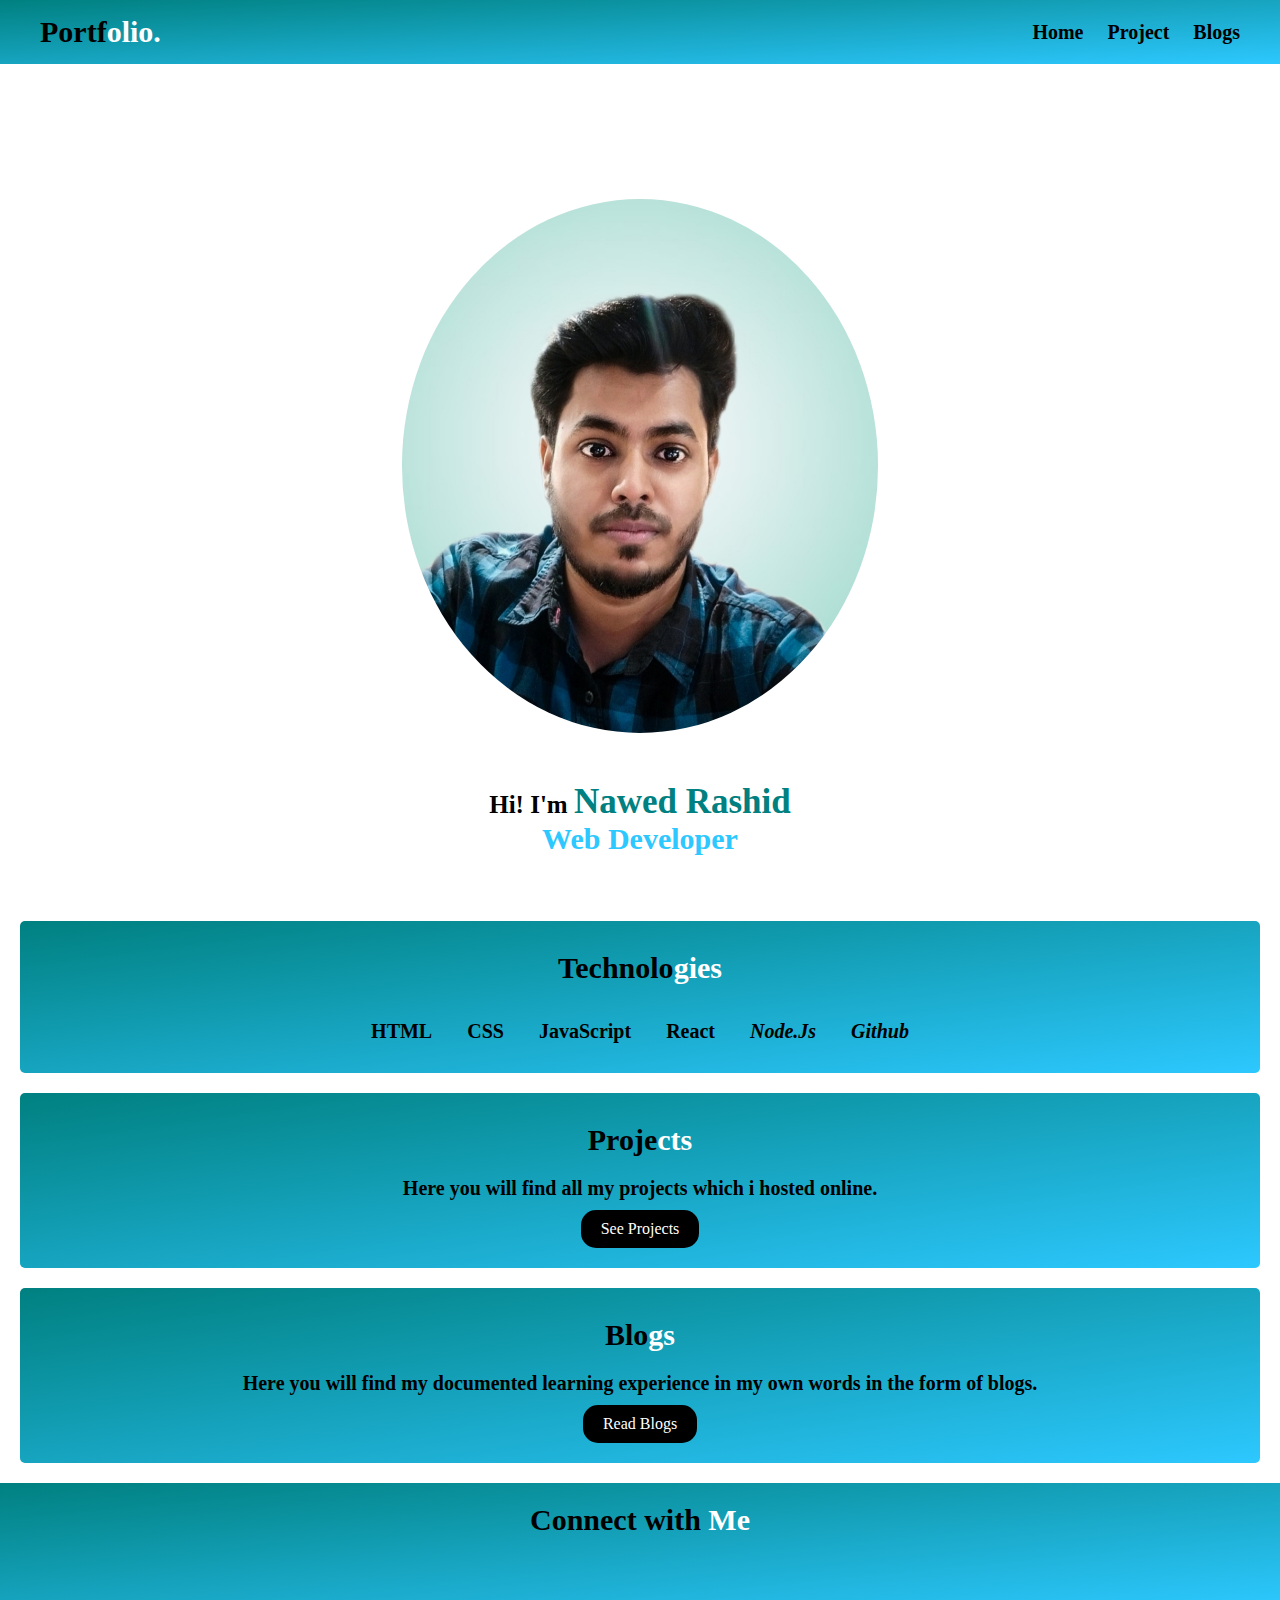
==== index.html @ ee7aabfd "completed basic structure of portfolio" ====
<!DOCTYPE html>
<html lang="en">
<head>
    <meta charset="UTF-8">
    <meta http-equiv="X-UA-Compatible" content="IE=edge">
    <meta name="viewport" content="width=device-width, initial-scale=1.0">
    <title>Home | Nawed Rashid</title>
    <link rel="stylesheet" href="styles.css">
    <link rel="stylesheet" href="https://use.fontawesome.com/releases/v5.15.4/css/all.css" integrity="sha384-DyZ88mC6Up2uqS4h/KRgHuoeGwBcD4Ng9SiP4dIRy0EXTlnuz47vAwmeGwVChigm" crossorigin="anonymous">
</head>
<body>
    <nav class="navbar">
        <div class="max-width">
            <div class="logo">Portf<span>olio.</span></div>
            <ul class="menu">
                <li><a href="index.html">Home</a></li>
                <li><a href="Project.html">Project</a></li>
                <li><a href="blogs.html">Blogs</a></li>
            </ul>
        </div>
    </nav>
    <header class="header">
        <div class="profile"><img src="/Images/profile.jpeg"></div>
        <div class="heading">
            <div>Hi! I'm <span>Nawed Rashid</span></div>
            <p>Web Developer</p>
        </div>
    </header>
    <section class="section">
        <div class="tech">Technolo<span>gies</span></div>
        <ul class="tech-list">
            <li><i class="fab fa-html5"></i> HTML</li>
            <li><i class="fab fa-css3"></i> CSS</li>
            <li><i class="fab fa-js-square"></i> JavaScript</li>
            <li><i class="fab fa-react"></i> React</li>
            <li><i class="fab fa-node"> Node.Js</i></li>
            <li><i class="fab fa-github"> Github</i></li>
        </ul>
    </section>
    <section class="section">
        <div class="tech">Proje<span>cts</span></div>
        <div class="tech-list">
           Here you will find all my projects which i hosted online.
        </div>
        <a href="project.html" class="links primary-button">See Projects</a>
    </section>
    <section class="section">
        <div class="tech">Blo<span>gs</span></div>
        <div class="tech-list">
            Here you will find my documented learning experience in my own words in the form of blogs.
        </div>
        <a href="blogs.html" class="links primary-button">Read Blogs</a>
    </section>
    <footer class="footer">
            <div class="Connect">Connect with <span>Me</span></div>
            <ul class="contacts">
                <li><a href="https://twitter.com/rashidnawed"><i class="fab fa-twitter"></i></a></li>
                <li><a href="email.html"><i class="fas fa-envelope"></i></a></li>
                <li><a href="https://www.instagram.com/nawedrashid"><i class="fab fa-instagram"></i></a></li>
                <li><a href="https://github.com/nawedrashid"><i class="fab fa-github"></i></a></li>
                <li><a href="https://www.linkedin.com/in/md-nawed-rashid-550bb31b3"><i class="fab fa-linkedin"></i></a></li>
            </ul>
    </footer>
</body>
</html>
---- styles.css ----
*{
    margin: 0;
    padding: 0;
    box-sizing: border-box;
    text-decoration: none;
    max-width: 100%;
}
.max-width{
    max-width: 100%;
    padding: 15px 40px;
    margin: auto;
}
.navbar{
    width: 100%;
    background:linear-gradient(to bottom right,teal,rgb(45,200,500));
    font-family: 'Style Script', cursive;
}
.navbar .max-width{
    display: flex;
    align-items: center;
    justify-content: space-between;
}
.navbar .logo {
    color: black;
    font-size: 30px;
    font-weight: 800;
}
.navbar .logo span{
    color:white;
}
.navbar .menu li{
    list-style: none;
    display: inline-block;
}
.navbar .menu li a{
    color: black;
    font-size: 20px;
    font-weight: 800;
    margin-left: 20px;
    transition: color 0.3s ease;
}
.navbar .menu li a:hover{
    color:white;
}
.header{
    background-color:white;
    text-align: center;
    padding: 5vh;
}
.header .heading{
    font-family: 'Style Script', cursive;
    font-size: 25px;
    font-weight: bold;
    animation: animate 2s 1;
}
.header .heading span{
    font-size: 35px;
    color:teal;
}
.header .heading p{
    font-size: 30px;
    color:rgb(45,200,500);
}
.header .profile{
    max-width: 40%;
    margin-left: 30%;
    margin-right: 25%;
    padding-top: 10vh;
    padding-bottom: 5vh;
}
.header .profile img{
    border-radius: 50%;
}
@keyframes animate{
    0%{
        opacity: 0;
        color: white;
    }
    60%{
        opacity: 1;
        letter-spacing: 2px;
    }
}
.section{
    margin: 20px;
    padding: 10px;
    border-radius: 5px;
    text-align: center;
    font-family: 'Style Script', cursive;
    background: linear-gradient(to bottom right,teal,rgb(45,200,500));
}
.section .tech-list{
    text-align: center;
    font-size: 20px;
    font-weight: bold;
}
.section .tech-list li{
    list-style: none;
    display: inline-block;
    padding-top: 15px;
    padding-bottom: 20px;
    color: black;
    margin-left: 15px;
    margin-right: 15px;
    
    transition: color 0.3s ease;
}
.section .tech-list li:hover{
    color:white;
}
.section .tech{
    display:block;
    text-align: center;
    padding: 20px;
   font-size: 30px;
   font-weight: 800;
}
.section .tech span{
    color: white;
}
.section .links{
    display: inline-block;
    text-align: center;
    max-width: 140px;
    margin: 10px auto;
    padding: 10px 20px;
    border-radius: 15px;
    box-sizing: border-box;
}
.primary-button{
    color: white;
    background-color: black;
}
.secondary-button{
    color: black;
    background-color: white;
    border: black solid;
}
.footer{
    width: 100%;
    background: linear-gradient(to bottom right,teal,rgb(45,200,500));
}
.footer .contacts{
    text-align: center;
}
.footer .contacts li{
    list-style: none;
    display: inline-block;
    padding-top: 15px;
    padding-bottom: 20px;
}
.footer .contacts li a{
    color: black;
    margin-left: 10px;
    margin-right: 10px;
    font-size: 30px;
    transition: color 0.3s ease;
}
.footer .contacts li a:hover{
    color:white;
}
.footer .Connect{
    display:block;
    text-align: center;
    padding-top: 20px;
   font-size: 30px;
   font-weight: 700;
   font-family: 'Style Script', cursive;;
}
.footer .Connect span{
    color: white;
}
.emailshow{
    font-size: 70px;
    display: flex;
    align-items: center;
    position: absolute;
    top: 50%;
    left: 20%;
}
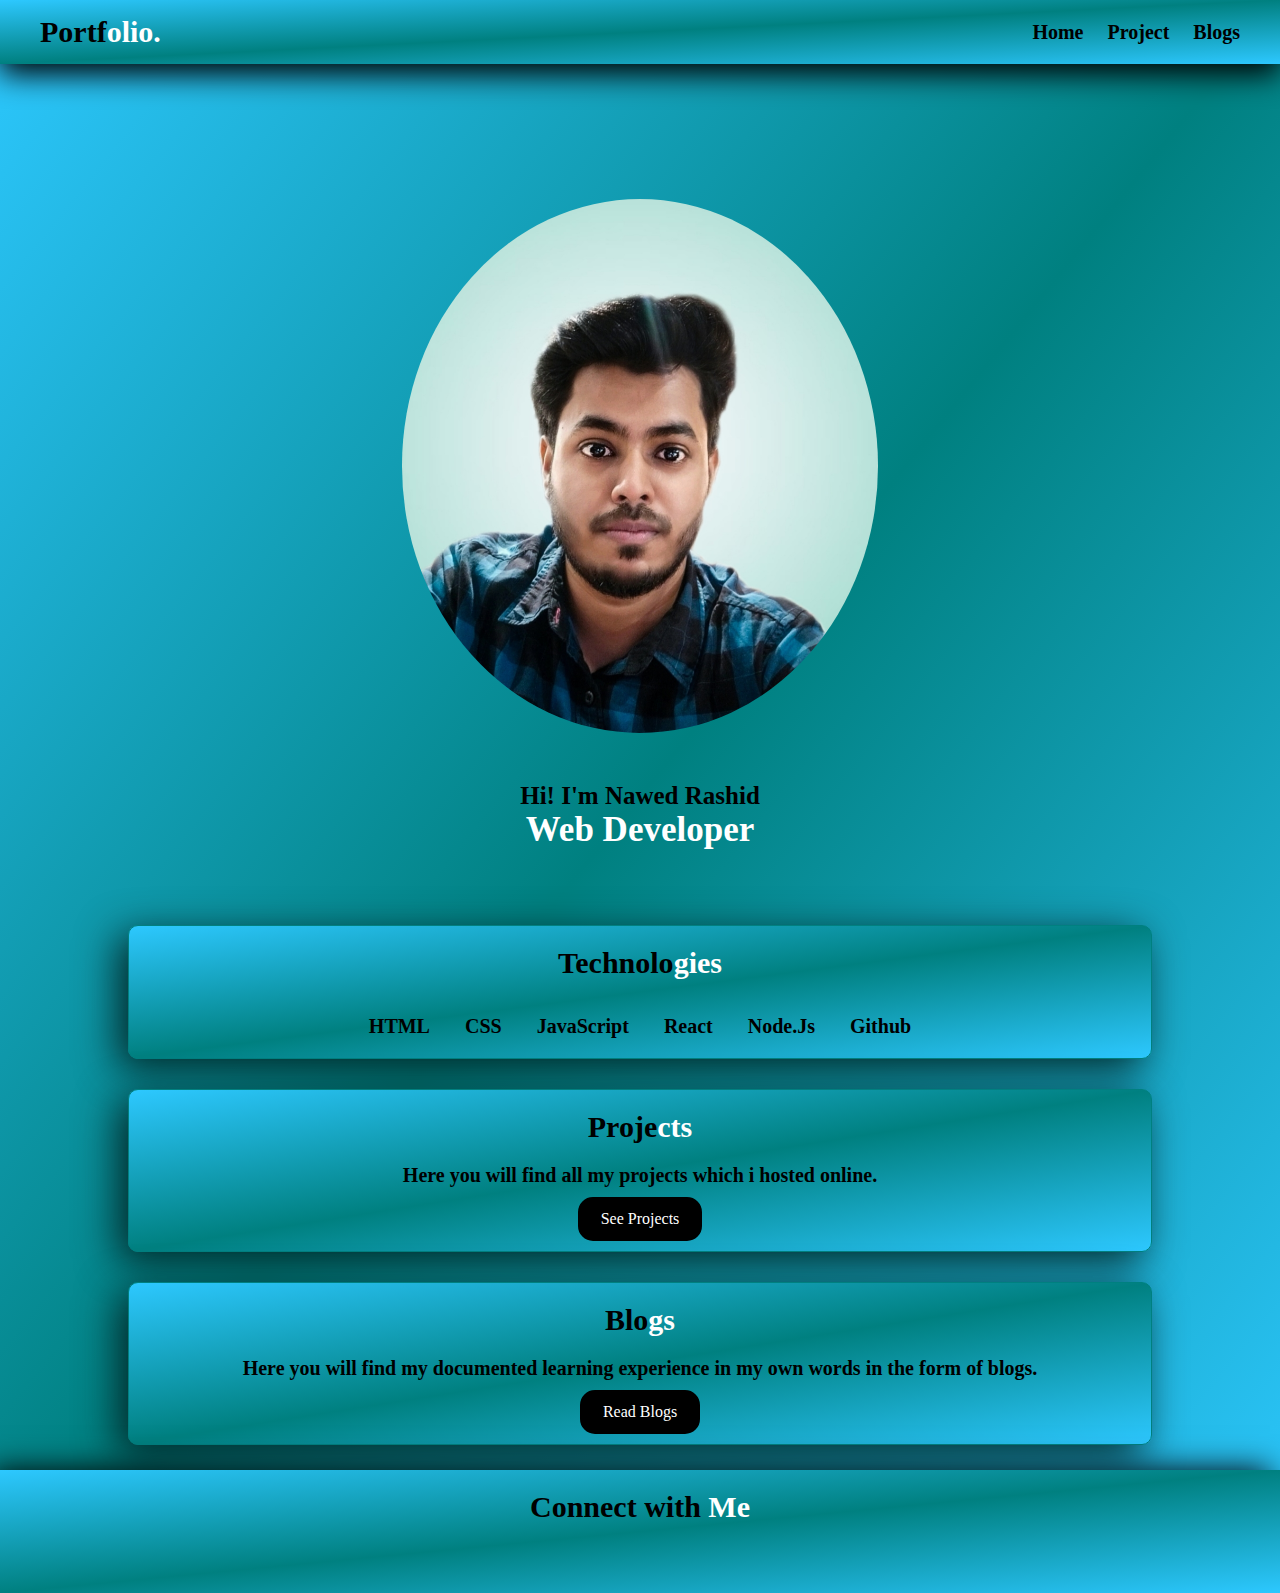
==== commit fcbe09cb: "updated theme" ====
--- a/index.html
+++ b/index.html
@@ -10,41 +10,40 @@
 </head>
 <body>
     <nav class="navbar">
-        <div class="max-width">
             <div class="logo">Portf<span>olio.</span></div>
             <ul class="menu">
                 <li><a href="index.html">Home</a></li>
                 <li><a href="Project.html">Project</a></li>
                 <li><a href="blogs.html">Blogs</a></li>
             </ul>
-        </div>
+
     </nav>
     <header class="header">
         <div class="profile"><img src="/Images/profile.jpeg"></div>
         <div class="heading">
-            <div>Hi! I'm <span>Nawed Rashid</span></div>
-            <p>Web Developer</p>
+            <div>Hi! I'm Nawed Rashid</div>
+            <p><span>Web Developer</span></p>
         </div>
     </header>
-    <section class="section">
+    <section class="section box">
         <div class="tech">Technolo<span>gies</span></div>
         <ul class="tech-list">
             <li><i class="fab fa-html5"></i> HTML</li>
             <li><i class="fab fa-css3"></i> CSS</li>
             <li><i class="fab fa-js-square"></i> JavaScript</li>
             <li><i class="fab fa-react"></i> React</li>
-            <li><i class="fab fa-node"> Node.Js</i></li>
-            <li><i class="fab fa-github"> Github</i></li>
+            <li><i class="fab fa-node"> </i> Node.Js</li>
+            <li><i class="fab fa-github"> </i> Github</li>
         </ul>
     </section>
-    <section class="section">
+    <section class="section box">
         <div class="tech">Proje<span>cts</span></div>
         <div class="tech-list">
            Here you will find all my projects which i hosted online.
         </div>
         <a href="project.html" class="links primary-button">See Projects</a>
     </section>
-    <section class="section">
+    <section class="section box">
         <div class="tech">Blo<span>gs</span></div>
         <div class="tech-list">
             Here you will find my documented learning experience in my own words in the form of blogs.
--- a/styles.css
+++ b/styles.css
@@ -5,28 +5,27 @@
     text-decoration: none;
     max-width: 100%;
 }
-.max-width{
-    max-width: 100%;
+body {
+    background: linear-gradient(to bottom right,rgb(45,200,500),teal,rgb(45,200,500));
+    background-repeat: no-repeat;
+    text-align: center;
+    font-family: 'Style Script', cursive;
+}
+.navbar{
+    width: 100%;
     padding: 15px 40px;
     margin: auto;
-}
-.navbar{
-    width: 100%;
-    background:linear-gradient(to bottom right,teal,rgb(45,200,500));
-    font-family: 'Style Script', cursive;
-}
-.navbar .max-width{
     display: flex;
     align-items: center;
+    box-shadow: 0px 10px 30px black;
     justify-content: space-between;
+    background: linear-gradient(to bottom right,rgb(45,200,500),teal,rgb(45,200,500));
+    font-family: 'Style Script', cursive;
 }
 .navbar .logo {
     color: black;
     font-size: 30px;
     font-weight: 800;
-}
-.navbar .logo span{
-    color:white;
 }
 .navbar .menu li{
     list-style: none;
@@ -43,7 +42,6 @@
     color:white;
 }
 .header{
-    background-color:white;
     text-align: center;
     padding: 5vh;
 }
@@ -55,11 +53,11 @@
 }
 .header .heading span{
     font-size: 35px;
-    color:teal;
+    color:white
 }
 .header .heading p{
     font-size: 30px;
-    color:rgb(45,200,500);
+    color:white
 }
 .header .profile{
     max-width: 40%;
@@ -81,13 +79,16 @@
         letter-spacing: 2px;
     }
 }
-.section{
-    margin: 20px;
-    padding: 10px;
-    border-radius: 5px;
-    text-align: center;
-    font-family: 'Style Script', cursive;
-    background: linear-gradient(to bottom right,teal,rgb(45,200,500));
+
+.box {
+    box-shadow: -10px 10px 40px rgb(3 39 39);
+    border-radius: 10px;
+    width: 80%;
+    font-family: 'Style Script', cursive;
+    text-align: center;
+    margin: 30px auto 25px;
+    border: solid teal 0.5px;
+    background: linear-gradient(to bottom right,rgb(45,200,500),teal,rgb(45,200,500));
 }
 .section .tech-list{
     text-align: center;
@@ -102,7 +103,6 @@
     color: black;
     margin-left: 15px;
     margin-right: 15px;
-    
     transition: color 0.3s ease;
 }
 .section .tech-list li:hover{
@@ -115,30 +115,40 @@
    font-size: 30px;
    font-weight: 800;
 }
-.section .tech span{
-    color: white;
-}
 .section .links{
     display: inline-block;
     text-align: center;
-    max-width: 140px;
+    max-width: 145px;
     margin: 10px auto;
     padding: 10px 20px;
     border-radius: 15px;
     box-sizing: border-box;
+    transition: color 1s ease;
+    
 }
 .primary-button{
     color: white;
     background-color: black;
+    border: black solid;
 }
 .secondary-button{
     color: black;
     background-color: white;
     border: black solid;
 }
+.primary-button:hover{
+    color: black;
+    background-color: white;
+    border: black solid;
+}
+.secondary-button:hover{
+    color: white;
+    background-color: black;
+}
 .footer{
     width: 100%;
-    background: linear-gradient(to bottom right,teal,rgb(45,200,500));
+    box-shadow: -10px 0px 30px black;
+    background: linear-gradient(to bottom right,rgb(45,200,500),teal,rgb(45,200,500));
 }
 .footer .contacts{
     text-align: center;
@@ -167,14 +177,30 @@
    font-weight: 700;
    font-family: 'Style Script', cursive;;
 }
-.footer .Connect span{
-    color: white;
-}
-.emailshow{
-    font-size: 70px;
-    display: flex;
-    align-items: center;
-    position: absolute;
-    top: 50%;
-    left: 20%;
+.section .blog-area{
+    padding: 10px 50px;
+    text-align: start;
+    font-weight: 550;
+}
+.highlight{
+    font-weight: bolder;
+    font-size: large;
+    color: white;
+}
+.syntax{
+    color: rgb(150, 55, 38);
+}
+#more1, #more2{
+    display:none;
+    color: black;
+}
+.btn{
+    text-align: center;
+    font-family: 'Style Script', cursive;
+}
+span{
+    color: white;
+}
+#dots1 , #dots2{
+    color: black;
 }